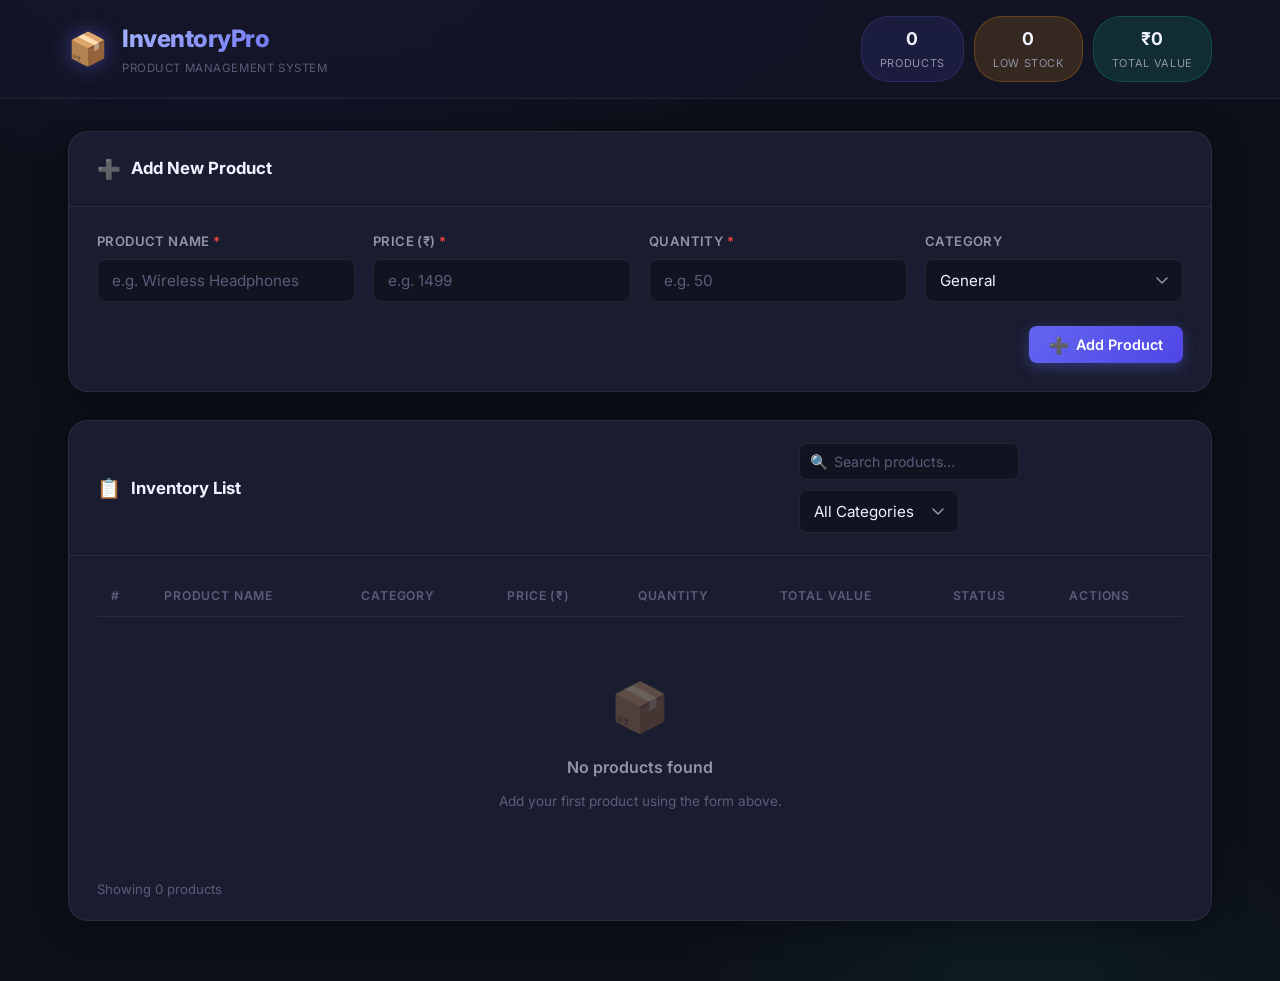
==== frontend/index.html @ 254b1692 "Add product form UI and CSS styling" ====
<!DOCTYPE html>
<html lang="en">
<head>
  <meta charset="UTF-8" />
  <meta name="viewport" content="width=device-width, initial-scale=1.0" />
  <meta name="description" content="A web-based application to manage product inventory including adding, updating, and deleting products." />
  <title>Product Inventory System</title>
  <link rel="preconnect" href="https://fonts.googleapis.com" />
  <link rel="preconnect" href="https://fonts.gstatic.com" crossorigin />
  <link href="https://fonts.googleapis.com/css2?family=Inter:wght@300;400;500;600;700;800&display=swap" rel="stylesheet" />
  <link rel="stylesheet" href="style.css" />
</head>
<body>

  <!-- ===== HEADER ===== -->
  <header class="header">
    <div class="header-inner">
      <div class="logo">
        <span class="logo-icon">📦</span>
        <div>
          <h1 class="logo-title">InventoryPro</h1>
          <p class="logo-sub">Product Management System</p>
        </div>
      </div>
      <div class="header-stats" id="header-stats">
        <div class="stat-pill" id="stat-total-products">
          <span class="stat-num">0</span>
          <span class="stat-label">Products</span>
        </div>
        <div class="stat-pill stat-pill--warn" id="stat-low-stock">
          <span class="stat-num">0</span>
          <span class="stat-label">Low Stock</span>
        </div>
        <div class="stat-pill stat-pill--green" id="stat-total-value">
          <span class="stat-num">₹0</span>
          <span class="stat-label">Total Value</span>
        </div>
      </div>
    </div>
  </header>

  <!-- ===== MAIN CONTENT ===== -->
  <main class="main">

    <!-- ===== ADD PRODUCT FORM ===== -->
    <section class="card form-card" aria-labelledby="form-heading">
      <div class="card-header">
        <h2 id="form-heading" class="card-title">
          <span class="card-icon">➕</span>
          <span id="form-title-text">Add New Product</span>
        </h2>
        <button class="btn btn--ghost btn--sm" id="cancel-edit-btn" style="display:none;" onclick="cancelEdit()">✕ Cancel</button>
      </div>

      <form id="product-form" class="product-form" novalidate>
        <input type="hidden" id="edit-id" value="" />

        <div class="form-grid">
          <div class="form-group">
            <label for="product-name" class="form-label">Product Name <span class="required">*</span></label>
            <input
              type="text"
              id="product-name"
              class="form-input"
              placeholder="e.g. Wireless Headphones"
              maxlength="80"
              autocomplete="off"
              required
            />
          </div>

          <div class="form-group">
            <label for="product-price" class="form-label">Price (₹) <span class="required">*</span></label>
            <input
              type="number"
              id="product-price"
              class="form-input"
              placeholder="e.g. 1499"
              min="0"
              step="0.01"
              required
            />
          </div>

          <div class="form-group">
            <label for="product-qty" class="form-label">Quantity <span class="required">*</span></label>
            <input
              type="number"
              id="product-qty"
              class="form-input"
              placeholder="e.g. 50"
              min="0"
              required
            />
          </div>

          <div class="form-group">
            <label for="product-category" class="form-label">Category</label>
            <select id="product-category" class="form-input form-select">
              <option value="General">General</option>
              <option value="Electronics">Electronics</option>
              <option value="Clothing">Clothing</option>
              <option value="Food">Food</option>
              <option value="Furniture">Furniture</option>
              <option value="Stationery">Stationery</option>
              <option value="Other">Other</option>
            </select>
          </div>
        </div>

        <div class="form-actions">
          <button type="submit" class="btn btn--primary" id="submit-btn">
            <span class="btn-icon">➕</span>
            <span id="submit-btn-text">Add Product</span>
          </button>
        </div>
      </form>
    </section>

    <!-- ===== INVENTORY TABLE SECTION ===== -->
    <section class="card table-card" aria-labelledby="table-heading">
      <div class="card-header">
        <h2 id="table-heading" class="card-title">
          <span class="card-icon">📋</span>
          Inventory List
        </h2>
        <div class="table-controls">
          <div class="search-wrapper">
            <span class="search-icon">🔍</span>
            <input
              type="text"
              id="search-input"
              class="search-input"
              placeholder="Search products…"
              aria-label="Search products"
            />
          </div>
          <select id="filter-category" class="form-input form-select filter-select" aria-label="Filter by category">
            <option value="All">All Categories</option>
            <option value="Electronics">Electronics</option>
            <option value="Clothing">Clothing</option>
            <option value="Food">Food</option>
            <option value="Furniture">Furniture</option>
            <option value="Stationery">Stationery</option>
            <option value="General">General</option>
            <option value="Other">Other</option>
          </select>
        </div>
      </div>

      <!-- Low stock banner -->
      <div class="low-stock-banner" id="low-stock-banner" style="display:none;">
        ⚠️ <strong>Low Stock Alert:</strong> <span id="low-stock-names"></span>
      </div>

      <div class="table-wrapper">
        <table class="inventory-table" id="inventory-table">
          <thead>
            <tr>
              <th>#</th>
              <th>Product Name</th>
              <th>Category</th>
              <th>Price (₹)</th>
              <th>Quantity</th>
              <th>Total Value</th>
              <th>Status</th>
              <th>Actions</th>
            </tr>
          </thead>
          <tbody id="inventory-body">
            <!-- Rows injected by JS -->
          </tbody>
        </table>

        <div class="empty-state" id="empty-state">
          <div class="empty-icon">📦</div>
          <p class="empty-title">No products found</p>
          <p class="empty-sub">Add your first product using the form above.</p>
        </div>
      </div>

      <div class="table-footer" id="table-footer">
        <span id="row-count">Showing 0 products</span>
        <button class="btn btn--danger btn--sm" id="clear-all-btn" onclick="clearAll()" style="display:none;">
          🗑️ Clear All
        </button>
      </div>
    </section>

  </main>

  <!-- ===== TOAST NOTIFICATION ===== -->
  <div class="toast" id="toast" role="alert" aria-live="polite"></div>

  <!-- ===== CONFIRM MODAL ===== -->
  <div class="modal-backdrop" id="modal-backdrop" style="display:none;">
    <div class="modal" role="dialog" aria-modal="true" aria-labelledby="modal-title">
      <div class="modal-icon">🗑️</div>
      <h3 class="modal-title" id="modal-title">Delete Product?</h3>
      <p class="modal-body" id="modal-body">This action cannot be undone.</p>
      <div class="modal-actions">
        <button class="btn btn--ghost" id="modal-cancel-btn" onclick="closeModal()">Cancel</button>
        <button class="btn btn--danger" id="modal-confirm-btn">Delete</button>
      </div>
    </div>
  </div>

  <script src="script.js"></script>
</body>
</html>
---- frontend/style.css ----
/* =============================================
   PRODUCT INVENTORY SYSTEM — style.css
   Author: Disha (UI Design)
   ============================================= */

/* ── CSS Custom Properties ─────────────────── */
:root {
  --bg-base:        #0d0f1a;
  --bg-surface:     #141627;
  --bg-card:        #1a1d30;
  --bg-card-hover:  #1f2238;
  --bg-input:       #111320;
  --border:         rgba(255,255,255,0.07);
  --border-focus:   rgba(99,102,241,0.6);

  --accent:         #6366f1;
  --accent-light:   #818cf8;
  --accent-glow:    rgba(99,102,241,0.25);

  --green:          #10b981;
  --green-bg:       rgba(16,185,129,0.15);
  --warn:           #f59e0b;
  --warn-bg:        rgba(245,158,11,0.15);
  --danger:         #ef4444;
  --danger-bg:      rgba(239,68,68,0.15);

  --text-primary:   #f0f2ff;
  --text-secondary: #9294a8;
  --text-muted:     #5a5d7a;

  --radius-sm:  8px;
  --radius-md:  14px;
  --radius-lg:  20px;
  --radius-xl:  28px;

  --shadow-card: 0 4px 32px rgba(0,0,0,0.4);
  --shadow-btn:  0 4px 14px rgba(99,102,241,0.35);

  --transition: 0.22s cubic-bezier(0.4, 0, 0.2, 1);
}

/* ── Reset & Base ───────────────────────────── */
*, *::before, *::after { box-sizing: border-box; margin: 0; padding: 0; }

html { scroll-behavior: smooth; }

body {
  font-family: 'Inter', system-ui, sans-serif;
  font-size: 15px;
  background-color: var(--bg-base);
  color: var(--text-primary);
  min-height: 100vh;
  line-height: 1.6;
  /* Subtle animated mesh background */
  background-image:
    radial-gradient(ellipse 80% 40% at 20% -5%, rgba(99,102,241,0.15) 0%, transparent 60%),
    radial-gradient(ellipse 60% 40% at 80% 100%, rgba(16,185,129,0.08) 0%, transparent 50%);
}

/* ── Scrollbar ──────────────────────────────── */
::-webkit-scrollbar { width: 6px; height: 6px; }
::-webkit-scrollbar-track { background: var(--bg-surface); }
::-webkit-scrollbar-thumb { background: rgba(99,102,241,0.4); border-radius: 99px; }
::-webkit-scrollbar-thumb:hover { background: var(--accent); }

/* ── Header ─────────────────────────────────── */
.header {
  position: sticky;
  top: 0;
  z-index: 100;
  background: rgba(20, 22, 39, 0.85);
  backdrop-filter: blur(18px);
  -webkit-backdrop-filter: blur(18px);
  border-bottom: 1px solid var(--border);
}

.header-inner {
  max-width: 1200px;
  margin: 0 auto;
  padding: 16px 28px;
  display: flex;
  align-items: center;
  justify-content: space-between;
  gap: 20px;
  flex-wrap: wrap;
}

.logo {
  display: flex;
  align-items: center;
  gap: 14px;
}

.logo-icon {
  font-size: 2rem;
  filter: drop-shadow(0 0 10px rgba(99,102,241,0.5));
  animation: float 3s ease-in-out infinite;
}

@keyframes float {
  0%, 100% { transform: translateY(0); }
  50%       { transform: translateY(-4px); }
}

.logo-title {
  font-size: 1.5rem;
  font-weight: 800;
  letter-spacing: -0.5px;
  background: linear-gradient(135deg, #a5b4fc, #6366f1);
  -webkit-background-clip: text;
  -webkit-text-fill-color: transparent;
  background-clip: text;
}

.logo-sub {
  font-size: 0.72rem;
  color: var(--text-muted);
  letter-spacing: 0.05em;
  text-transform: uppercase;
  margin-top: 1px;
}

/* Header stat pills */
.header-stats {
  display: flex;
  gap: 10px;
  flex-wrap: wrap;
}

.stat-pill {
  display: flex;
  flex-direction: column;
  align-items: center;
  gap: 2px;
  padding: 8px 18px;
  background: rgba(99,102,241,0.12);
  border: 1px solid rgba(99,102,241,0.2);
  border-radius: var(--radius-xl);
  min-width: 80px;
  transition: transform var(--transition);
}

.stat-pill:hover { transform: translateY(-2px); }

.stat-pill--warn {
  background: var(--warn-bg);
  border-color: rgba(245,158,11,0.25);
}

.stat-pill--green {
  background: var(--green-bg);
  border-color: rgba(16,185,129,0.25);
}

.stat-num {
  font-size: 1.1rem;
  font-weight: 700;
  color: var(--text-primary);
}

.stat-label {
  font-size: 0.68rem;
  color: var(--text-secondary);
  text-transform: uppercase;
  letter-spacing: 0.06em;
}

/* ── Main Layout ────────────────────────────── */
.main {
  max-width: 1200px;
  margin: 0 auto;
  padding: 32px 28px 60px;
  display: flex;
  flex-direction: column;
  gap: 28px;
}

/* ── Cards ──────────────────────────────────── */
.card {
  background: var(--bg-card);
  border: 1px solid var(--border);
  border-radius: var(--radius-lg);
  box-shadow: var(--shadow-card);
  overflow: hidden;
  transition: box-shadow var(--transition);
}

.card:hover {
  box-shadow: 0 8px 48px rgba(0,0,0,0.5);
}

.card-header {
  display: flex;
  align-items: center;
  justify-content: space-between;
  padding: 22px 28px;
  border-bottom: 1px solid var(--border);
  gap: 12px;
  flex-wrap: wrap;
}

.card-title {
  font-size: 1.05rem;
  font-weight: 700;
  display: flex;
  align-items: center;
  gap: 10px;
  color: var(--text-primary);
}

.card-icon {
  font-size: 1.2rem;
}

/* ── Form ───────────────────────────────────── */
.form-card .product-form {
  padding: 24px 28px 28px;
}

.form-grid {
  display: grid;
  grid-template-columns: repeat(auto-fit, minmax(200px, 1fr));
  gap: 18px;
  margin-bottom: 24px;
}

.form-group {
  display: flex;
  flex-direction: column;
  gap: 7px;
}

.form-label {
  font-size: 0.82rem;
  font-weight: 600;
  color: var(--text-secondary);
  letter-spacing: 0.03em;
  text-transform: uppercase;
}

.required { color: var(--danger); }

.form-input {
  width: 100%;
  padding: 11px 14px;
  background: var(--bg-input);
  border: 1px solid var(--border);
  border-radius: var(--radius-sm);
  color: var(--text-primary);
  font-family: inherit;
  font-size: 0.95rem;
  outline: none;
  transition: border-color var(--transition), box-shadow var(--transition), background var(--transition);
  appearance: none;
  -webkit-appearance: none;
}

.form-input::placeholder { color: var(--text-muted); }

.form-input:focus {
  border-color: var(--border-focus);
  box-shadow: 0 0 0 3px var(--accent-glow);
  background: rgba(17,19,32,0.9);
}

.form-input:invalid:not(:placeholder-shown) {
  border-color: var(--danger);
}

.form-select {
  background-image: url("data:image/svg+xml,%3Csvg xmlns='http://www.w3.org/2000/svg' width='12' height='8' fill='none'%3E%3Cpath d='M1 1l5 5 5-5' stroke='%239294a8' stroke-width='1.5' stroke-linecap='round' stroke-linejoin='round'/%3E%3C/svg%3E");
  background-repeat: no-repeat;
  background-position: right 14px center;
  padding-right: 38px;
  cursor: pointer;
}

.form-actions {
  display: flex;
  justify-content: flex-end;
}

/* ── Buttons ────────────────────────────────── */
.btn {
  display: inline-flex;
  align-items: center;
  gap: 7px;
  padding: 10px 20px;
  border: none;
  border-radius: var(--radius-sm);
  font-family: inherit;
  font-size: 0.9rem;
  font-weight: 600;
  cursor: pointer;
  transition: all var(--transition);
  white-space: nowrap;
  position: relative;
  overflow: hidden;
}

.btn::after {
  content: '';
  position: absolute;
  inset: 0;
  background: rgba(255,255,255,0);
  transition: background var(--transition);
}

.btn:hover::after { background: rgba(255,255,255,0.06); }
.btn:active { transform: scale(0.97); }

.btn--primary {
  background: linear-gradient(135deg, #6366f1, #4f46e5);
  color: #fff;
  box-shadow: var(--shadow-btn);
}
.btn--primary:hover { box-shadow: 0 6px 22px rgba(99,102,241,0.5); transform: translateY(-1px); }

.btn--ghost {
  background: transparent;
  border: 1px solid var(--border);
  color: var(--text-secondary);
}
.btn--ghost:hover { border-color: rgba(255,255,255,0.15); color: var(--text-primary); }

.btn--danger {
  background: var(--danger-bg);
  color: var(--danger);
  border: 1px solid rgba(239,68,68,0.25);
}
.btn--danger:hover { background: rgba(239,68,68,0.25); }

.btn--edit {
  background: rgba(99,102,241,0.12);
  color: var(--accent-light);
  border: 1px solid rgba(99,102,241,0.2);
}
.btn--edit:hover { background: rgba(99,102,241,0.22); }

.btn--sm { padding: 7px 13px; font-size: 0.8rem; }

.btn-icon { font-size: 1rem; line-height: 1; }

/* ── Table Controls ─────────────────────────── */
.table-controls {
  display: flex;
  align-items: center;
  gap: 10px;
  flex-wrap: wrap;
}

.search-wrapper {
  position: relative;
  display: flex;
  align-items: center;
}

.search-icon {
  position: absolute;
  left: 11px;
  font-size: 0.9rem;
  pointer-events: none;
}

.search-input {
  width: 220px;
  padding: 9px 14px 9px 34px;
  background: var(--bg-input);
  border: 1px solid var(--border);
  border-radius: var(--radius-sm);
  color: var(--text-primary);
  font-family: inherit;
  font-size: 0.88rem;
  outline: none;
  transition: border-color var(--transition), box-shadow var(--transition);
}

.search-input::placeholder { color: var(--text-muted); }
.search-input:focus {
  border-color: var(--border-focus);
  box-shadow: 0 0 0 3px var(--accent-glow);
}

.filter-select { max-width: 160px; }

/* ── Low Stock Banner ───────────────────────── */
.low-stock-banner {
  margin: 0 28px;
  padding: 12px 16px;
  background: var(--warn-bg);
  border: 1px solid rgba(245,158,11,0.3);
  border-radius: var(--radius-sm);
  color: var(--warn);
  font-size: 0.88rem;
  animation: slideDown 0.3s ease;
  margin-top: 16px;
}

@keyframes slideDown {
  from { opacity: 0; transform: translateY(-6px); }
  to   { opacity: 1; transform: translateY(0); }
}

/* ── Inventory Table ────────────────────────── */
.table-wrapper {
  overflow-x: auto;
  padding: 20px 28px 0;
}

.inventory-table {
  width: 100%;
  border-collapse: collapse;
  font-size: 0.9rem;
}

.inventory-table thead tr {
  border-bottom: 1px solid var(--border);
}

.inventory-table th {
  text-align: left;
  padding: 10px 14px;
  color: var(--text-muted);
  font-size: 0.76rem;
  font-weight: 600;
  letter-spacing: 0.07em;
  text-transform: uppercase;
  white-space: nowrap;
}

.inventory-table td {
  padding: 14px 14px;
  border-bottom: 1px solid var(--border);
  color: var(--text-primary);
  vertical-align: middle;
  transition: background var(--transition);
}

.inventory-table tbody tr {
  animation: fadeInRow 0.3s ease both;
  transition: background var(--transition);
}

.inventory-table tbody tr:hover td {
  background: var(--bg-card-hover);
}

@keyframes fadeInRow {
  from { opacity: 0; transform: translateX(-8px); }
  to   { opacity: 1; transform: translateX(0); }
}

.inventory-table tbody tr:last-child td { border-bottom: none; }

/* Product name cell */
.product-name-cell {
  font-weight: 600;
  color: var(--text-primary);
}

/* Price / value cells */
.price-cell, .value-cell { font-variant-numeric: tabular-nums; }
.value-cell { font-weight: 600; color: var(--green); }

/* Row index */
.row-index { color: var(--text-muted); font-size: 0.82rem; }

/* Status badges */
.badge {
  display: inline-flex;
  align-items: center;
  gap: 5px;
  padding: 4px 10px;
  border-radius: 99px;
  font-size: 0.75rem;
  font-weight: 600;
  white-space: nowrap;
}

.badge--ok   { background: var(--green-bg); color: var(--green); border: 1px solid rgba(16,185,129,0.2); }
.badge--low  { background: var(--warn-bg);  color: var(--warn);  border: 1px solid rgba(245,158,11,0.25); }
.badge--out  { background: var(--danger-bg);color: var(--danger);border: 1px solid rgba(239,68,68,0.2); }

/* Category badge */
.cat-badge {
  display: inline-block;
  padding: 3px 9px;
  border-radius: 99px;
  font-size: 0.73rem;
  font-weight: 500;
  background: rgba(99,102,241,0.12);
  color: var(--accent-light);
  border: 1px solid rgba(99,102,241,0.18);
}

/* Action buttons cell */
.actions-cell {
  display: flex;
  gap: 7px;
  align-items: center;
}

/* ── Empty State ────────────────────────────── */
.empty-state {
  display: flex;
  flex-direction: column;
  align-items: center;
  padding: 52px 20px;
  gap: 10px;
}

.empty-icon { font-size: 3rem; opacity: 0.35; }
.empty-title { font-size: 1rem; font-weight: 600; color: var(--text-secondary); }
.empty-sub { font-size: 0.85rem; color: var(--text-muted); }

/* ── Table Footer ───────────────────────────── */
.table-footer {
  display: flex;
  align-items: center;
  justify-content: space-between;
  padding: 14px 28px 20px;
  color: var(--text-muted);
  font-size: 0.82rem;
  flex-wrap: wrap;
  gap: 8px;
}

/* ── Toast Notification ─────────────────────── */
.toast {
  position: fixed;
  bottom: 32px;
  left: 50%;
  transform: translateX(-50%) translateY(20px);
  background: var(--bg-card);
  border: 1px solid var(--border);
  color: var(--text-primary);
  padding: 13px 22px;
  border-radius: var(--radius-md);
  font-size: 0.9rem;
  font-weight: 500;
  box-shadow: 0 8px 32px rgba(0,0,0,0.5);
  opacity: 0;
  pointer-events: none;
  transition: all 0.3s cubic-bezier(0.34,1.56,0.64,1);
  z-index: 9999;
  white-space: nowrap;
}

.toast.show {
  opacity: 1;
  transform: translateX(-50%) translateY(0);
}

.toast.toast--success { border-color: rgba(16,185,129,0.4); color: var(--green); }
.toast.toast--error   { border-color: rgba(239,68,68,0.4);  color: var(--danger); }
.toast.toast--info    { border-color: rgba(99,102,241,0.4); color: var(--accent-light); }

/* ── Modal ──────────────────────────────────── */
.modal-backdrop {
  position: fixed;
  inset: 0;
  background: rgba(8,9,18,0.75);
  backdrop-filter: blur(6px);
  display: flex;
  align-items: center;
  justify-content: center;
  z-index: 1000;
  animation: fadeBackdrop 0.2s ease;
}

@keyframes fadeBackdrop {
  from { opacity: 0; }
  to   { opacity: 1; }
}

.modal {
  background: var(--bg-card);
  border: 1px solid var(--border);
  border-radius: var(--radius-lg);
  padding: 36px 32px;
  text-align: center;
  max-width: 380px;
  width: 90%;
  box-shadow: 0 20px 60px rgba(0,0,0,0.6);
  animation: popIn 0.25s cubic-bezier(0.34,1.56,0.64,1);
}

@keyframes popIn {
  from { opacity: 0; transform: scale(0.85); }
  to   { opacity: 1; transform: scale(1); }
}

.modal-icon { font-size: 2.5rem; margin-bottom: 14px; }
.modal-title { font-size: 1.15rem; font-weight: 700; margin-bottom: 8px; }
.modal-body  { color: var(--text-secondary); font-size: 0.9rem; margin-bottom: 24px; }

.modal-actions {
  display: flex;
  gap: 10px;
  justify-content: center;
}

/* ── Responsive ─────────────────────────────── */
@media (max-width: 768px) {
  .header-inner { padding: 14px 18px; }
  .main { padding: 20px 14px 50px; }
  .card-header { padding: 18px 18px; }
  .form-card .product-form { padding: 18px 18px 22px; }
  .table-wrapper { padding: 14px 14px 0; }
  .table-footer  { padding: 12px 18px 16px; }
  .low-stock-banner { margin: 12px 18px 0; }

  .search-input { width: 160px; }
  .header-stats { gap: 7px; }
  .stat-pill { padding: 6px 12px; min-width: 64px; }
  .stat-num { font-size: 0.95rem; }

  /* Hide some columns on small screens */
  .inventory-table th:nth-child(3),
  .inventory-table td:nth-child(3),
  .inventory-table th:nth-child(6),
  .inventory-table td:nth-child(6) {
    display: none;
  }
}

@media (max-width: 480px) {
  .logo-title { font-size: 1.2rem; }
  .form-grid { grid-template-columns: 1fr; }
  .table-controls { flex-direction: column; align-items: flex-start; }
}
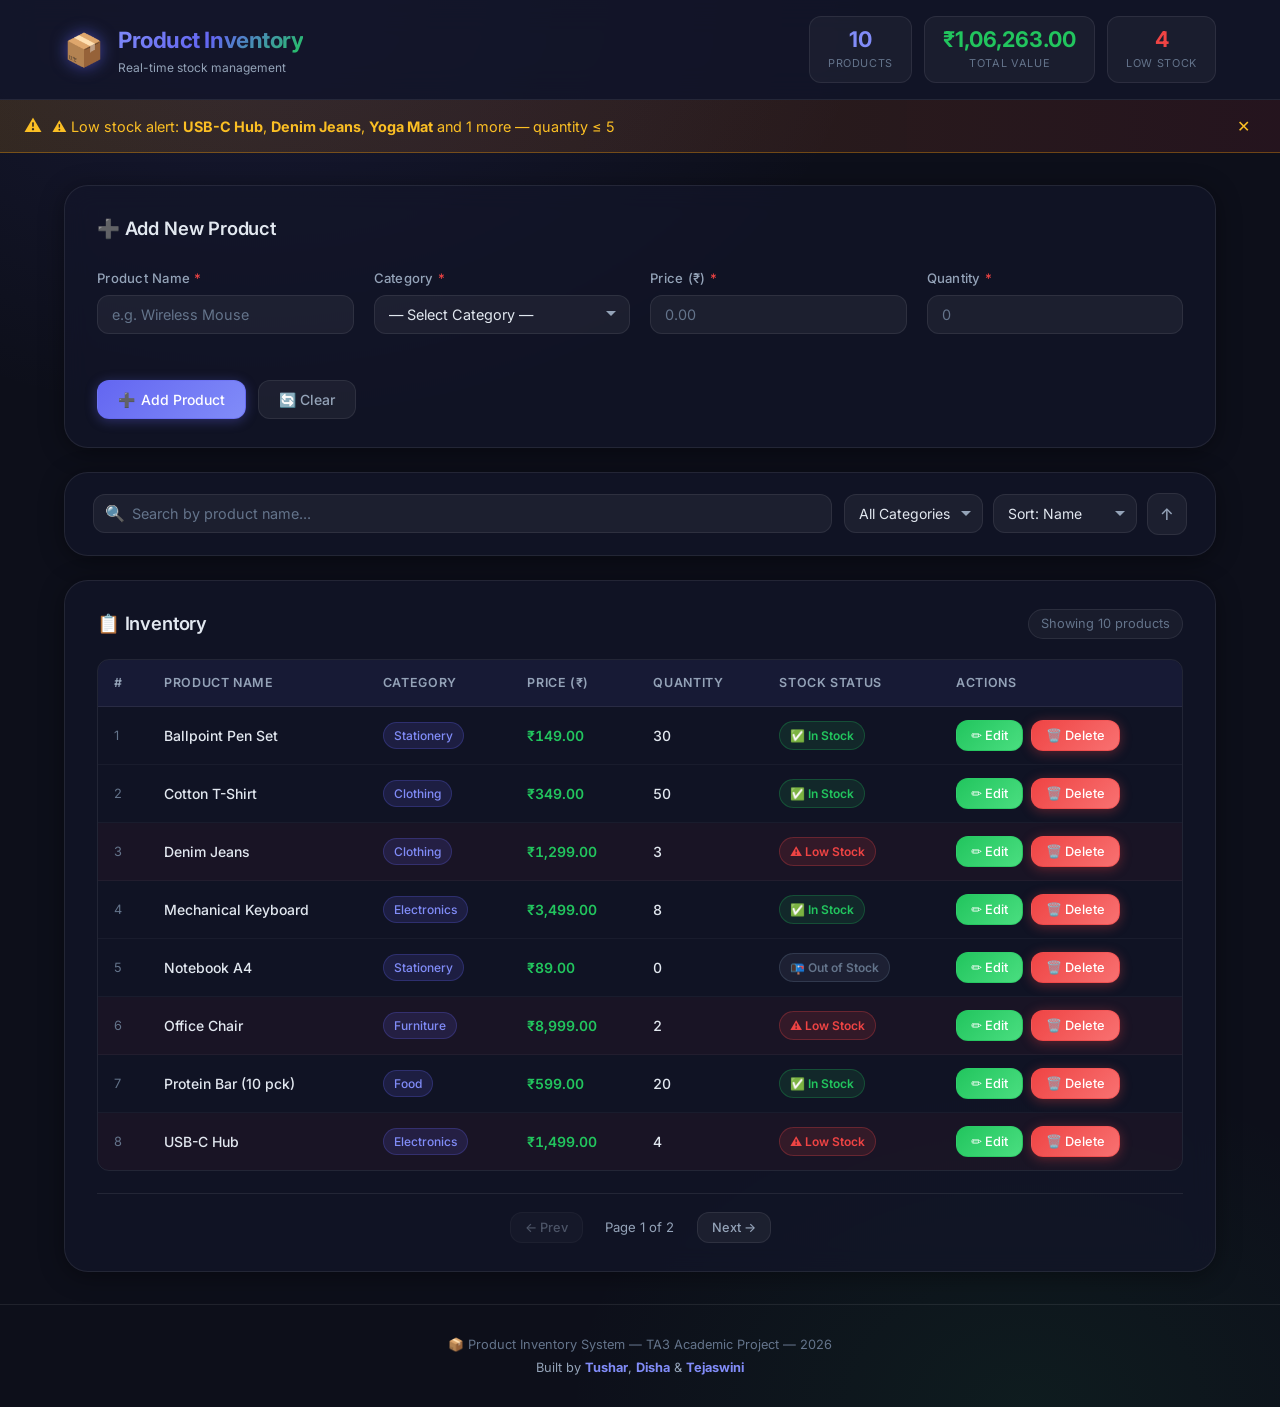
==== commit 5ecfc6ee: "Update README, CI workflow, and add all frontend files (tushar-docs)" ====
--- a/frontend/index.html
+++ b/frontend/index.html
@@ -3,11 +3,8 @@
 <head>
   <meta charset="UTF-8" />
   <meta name="viewport" content="width=device-width, initial-scale=1.0" />
-  <meta name="description" content="A web-based application to manage product inventory including adding, updating, and deleting products." />
-  <title>Product Inventory System</title>
-  <link rel="preconnect" href="https://fonts.googleapis.com" />
-  <link rel="preconnect" href="https://fonts.gstatic.com" crossorigin />
-  <link href="https://fonts.googleapis.com/css2?family=Inter:wght@300;400;500;600;700;800&display=swap" rel="stylesheet" />
+  <meta name="description" content="Product Inventory System — manage your products with add, update, delete and search features." />
+  <title>📦 Product Inventory System</title>
   <link rel="stylesheet" href="style.css" />
 </head>
 <body>
@@ -15,146 +12,168 @@
   <!-- ===== HEADER ===== -->
   <header class="header">
     <div class="header-inner">
-      <div class="logo">
-        <span class="logo-icon">📦</span>
+      <div class="brand">
+        <span class="brand-icon">📦</span>
         <div>
-          <h1 class="logo-title">InventoryPro</h1>
-          <p class="logo-sub">Product Management System</p>
-        </div>
-      </div>
-      <div class="header-stats" id="header-stats">
-        <div class="stat-pill" id="stat-total-products">
-          <span class="stat-num">0</span>
+          <h1 class="brand-title">Product Inventory</h1>
+          <p class="brand-sub">Real-time stock management</p>
+        </div>
+      </div>
+      <div class="header-stats">
+        <div class="stat-card" id="stat-total-products">
+          <span class="stat-value" id="totalProductCount">0</span>
           <span class="stat-label">Products</span>
         </div>
-        <div class="stat-pill stat-pill--warn" id="stat-low-stock">
-          <span class="stat-num">0</span>
+        <div class="stat-card highlight" id="stat-total-value">
+          <span class="stat-value" id="totalInventoryValue">₹0</span>
+          <span class="stat-label">Total Value</span>
+        </div>
+        <div class="stat-card danger" id="stat-low-stock">
+          <span class="stat-value" id="lowStockCount">0</span>
           <span class="stat-label">Low Stock</span>
-        </div>
-        <div class="stat-pill stat-pill--green" id="stat-total-value">
-          <span class="stat-num">₹0</span>
-          <span class="stat-label">Total Value</span>
         </div>
       </div>
     </div>
   </header>
 
+  <!-- ===== LOW STOCK ALERT BANNER ===== -->
+  <div class="alert-banner" id="lowStockBanner" style="display:none;">
+    <span class="alert-icon">⚠️</span>
+    <span id="lowStockMessage">Some products are running low on stock!</span>
+    <button class="alert-close" id="closeBannerBtn" onclick="closeBanner()">✕</button>
+  </div>
+
   <!-- ===== MAIN CONTENT ===== -->
-  <main class="main">
-
-    <!-- ===== ADD PRODUCT FORM ===== -->
-    <section class="card form-card" aria-labelledby="form-heading">
-      <div class="card-header">
-        <h2 id="form-heading" class="card-title">
-          <span class="card-icon">➕</span>
-          <span id="form-title-text">Add New Product</span>
-        </h2>
-        <button class="btn btn--ghost btn--sm" id="cancel-edit-btn" style="display:none;" onclick="cancelEdit()">✕ Cancel</button>
-      </div>
-
-      <form id="product-form" class="product-form" novalidate>
-        <input type="hidden" id="edit-id" value="" />
-
+  <main class="main-container">
+
+    <!-- ===== ADD / EDIT FORM ===== -->
+    <section class="form-section card" aria-label="Add or Edit Product">
+      <div class="section-header">
+        <h2 class="section-title" id="formTitle">➕ Add New Product</h2>
+      </div>
+
+      <form id="productForm" novalidate>
         <div class="form-grid">
           <div class="form-group">
-            <label for="product-name" class="form-label">Product Name <span class="required">*</span></label>
+            <label for="productName">Product Name <span class="required">*</span></label>
             <input
               type="text"
-              id="product-name"
-              class="form-input"
-              placeholder="e.g. Wireless Headphones"
+              id="productName"
+              name="productName"
+              placeholder="e.g. Wireless Mouse"
               maxlength="80"
               autocomplete="off"
               required
             />
-          </div>
-
-          <div class="form-group">
-            <label for="product-price" class="form-label">Price (₹) <span class="required">*</span></label>
+            <span class="error-msg" id="nameError"></span>
+          </div>
+
+          <div class="form-group">
+            <label for="productCategory">Category <span class="required">*</span></label>
+            <select id="productCategory" name="productCategory" required>
+              <option value="">— Select Category —</option>
+              <option value="Electronics">Electronics</option>
+              <option value="Clothing">Clothing</option>
+              <option value="Food">Food</option>
+              <option value="Stationery">Stationery</option>
+              <option value="Furniture">Furniture</option>
+              <option value="Sports">Sports</option>
+              <option value="Other">Other</option>
+            </select>
+            <span class="error-msg" id="categoryError"></span>
+          </div>
+
+          <div class="form-group">
+            <label for="productPrice">Price (₹) <span class="required">*</span></label>
             <input
               type="number"
-              id="product-price"
-              class="form-input"
-              placeholder="e.g. 1499"
+              id="productPrice"
+              name="productPrice"
+              placeholder="0.00"
               min="0"
               step="0.01"
               required
             />
-          </div>
-
-          <div class="form-group">
-            <label for="product-qty" class="form-label">Quantity <span class="required">*</span></label>
+            <span class="error-msg" id="priceError"></span>
+          </div>
+
+          <div class="form-group">
+            <label for="productQuantity">Quantity <span class="required">*</span></label>
             <input
               type="number"
-              id="product-qty"
-              class="form-input"
-              placeholder="e.g. 50"
+              id="productQuantity"
+              name="productQuantity"
+              placeholder="0"
               min="0"
+              step="1"
               required
             />
-          </div>
-
-          <div class="form-group">
-            <label for="product-category" class="form-label">Category</label>
-            <select id="product-category" class="form-input form-select">
-              <option value="General">General</option>
-              <option value="Electronics">Electronics</option>
-              <option value="Clothing">Clothing</option>
-              <option value="Food">Food</option>
-              <option value="Furniture">Furniture</option>
-              <option value="Stationery">Stationery</option>
-              <option value="Other">Other</option>
-            </select>
+            <span class="error-msg" id="quantityError"></span>
           </div>
         </div>
 
         <div class="form-actions">
-          <button type="submit" class="btn btn--primary" id="submit-btn">
-            <span class="btn-icon">➕</span>
-            <span id="submit-btn-text">Add Product</span>
+          <button type="submit" class="btn btn-primary" id="submitBtn">
+            <span class="btn-icon">➕</span> Add Product
+          </button>
+          <button type="button" class="btn btn-secondary" id="cancelEditBtn" onclick="cancelEdit()" style="display:none;">
+            ✕ Cancel Edit
+          </button>
+          <button type="reset" class="btn btn-ghost" id="clearFormBtn" onclick="clearForm()">
+            🔄 Clear
           </button>
         </div>
       </form>
     </section>
 
-    <!-- ===== INVENTORY TABLE SECTION ===== -->
-    <section class="card table-card" aria-labelledby="table-heading">
-      <div class="card-header">
-        <h2 id="table-heading" class="card-title">
-          <span class="card-icon">📋</span>
-          Inventory List
-        </h2>
-        <div class="table-controls">
-          <div class="search-wrapper">
-            <span class="search-icon">🔍</span>
-            <input
-              type="text"
-              id="search-input"
-              class="search-input"
-              placeholder="Search products…"
-              aria-label="Search products"
-            />
-          </div>
-          <select id="filter-category" class="form-input form-select filter-select" aria-label="Filter by category">
-            <option value="All">All Categories</option>
+    <!-- ===== SEARCH & FILTER BAR ===== -->
+    <section class="filter-section card" aria-label="Search and Filter">
+      <div class="filter-row">
+        <div class="search-wrapper">
+          <span class="search-icon">🔍</span>
+          <input
+            type="search"
+            id="searchInput"
+            placeholder="Search by product name..."
+            autocomplete="off"
+          />
+        </div>
+
+        <div class="filter-controls">
+          <select id="filterCategory">
+            <option value="">All Categories</option>
             <option value="Electronics">Electronics</option>
             <option value="Clothing">Clothing</option>
             <option value="Food">Food</option>
+            <option value="Stationery">Stationery</option>
             <option value="Furniture">Furniture</option>
-            <option value="Stationery">Stationery</option>
-            <option value="General">General</option>
+            <option value="Sports">Sports</option>
             <option value="Other">Other</option>
           </select>
-        </div>
-      </div>
-
-      <!-- Low stock banner -->
-      <div class="low-stock-banner" id="low-stock-banner" style="display:none;">
-        ⚠️ <strong>Low Stock Alert:</strong> <span id="low-stock-names"></span>
+
+          <select id="sortField">
+            <option value="name">Sort: Name</option>
+            <option value="price">Sort: Price</option>
+            <option value="quantity">Sort: Quantity</option>
+            <option value="category">Sort: Category</option>
+          </select>
+
+          <button class="btn btn-icon-only" id="sortOrderBtn" title="Toggle Sort Order" onclick="toggleSortOrder()">
+            <span id="sortOrderIcon">↑↓</span>
+          </button>
+        </div>
+      </div>
+    </section>
+
+    <!-- ===== PRODUCT TABLE ===== -->
+    <section class="table-section card" aria-label="Product Inventory Table">
+      <div class="table-header-row">
+        <h2 class="section-title">📋 Inventory</h2>
+        <span class="results-count" id="resultsCount">Showing 0 products</span>
       </div>
 
       <div class="table-wrapper">
-        <table class="inventory-table" id="inventory-table">
+        <table id="inventoryTable">
           <thead>
             <tr>
               <th>#</th>
@@ -162,48 +181,54 @@
               <th>Category</th>
               <th>Price (₹)</th>
               <th>Quantity</th>
-              <th>Total Value</th>
-              <th>Status</th>
+              <th>Stock Status</th>
               <th>Actions</th>
             </tr>
           </thead>
-          <tbody id="inventory-body">
-            <!-- Rows injected by JS -->
+          <tbody id="productTableBody">
+            <!-- Rows injected by script.js -->
           </tbody>
         </table>
-
-        <div class="empty-state" id="empty-state">
-          <div class="empty-icon">📦</div>
-          <p class="empty-title">No products found</p>
-          <p class="empty-sub">Add your first product using the form above.</p>
-        </div>
-      </div>
-
-      <div class="table-footer" id="table-footer">
-        <span id="row-count">Showing 0 products</span>
-        <button class="btn btn--danger btn--sm" id="clear-all-btn" onclick="clearAll()" style="display:none;">
-          🗑️ Clear All
-        </button>
+      </div>
+
+      <!-- Empty state -->
+      <div class="empty-state" id="emptyState" style="display:none;">
+        <div class="empty-icon">📭</div>
+        <p class="empty-title">No products found</p>
+        <p class="empty-sub">Add your first product using the form above.</p>
+      </div>
+
+      <!-- Pagination -->
+      <div class="pagination" id="paginationContainer">
+        <button class="btn btn-ghost btn-sm" id="prevPageBtn" onclick="changePage(-1)">← Prev</button>
+        <span class="page-info" id="pageInfo">Page 1 of 1</span>
+        <button class="btn btn-ghost btn-sm" id="nextPageBtn" onclick="changePage(1)">Next →</button>
       </div>
     </section>
 
   </main>
 
-  <!-- ===== TOAST NOTIFICATION ===== -->
-  <div class="toast" id="toast" role="alert" aria-live="polite"></div>
-
-  <!-- ===== CONFIRM MODAL ===== -->
-  <div class="modal-backdrop" id="modal-backdrop" style="display:none;">
-    <div class="modal" role="dialog" aria-modal="true" aria-labelledby="modal-title">
+  <!-- ===== DELETE CONFIRMATION MODAL ===== -->
+  <div class="modal-overlay" id="deleteModal" role="dialog" aria-modal="true" aria-labelledby="deleteModalTitle" style="display:none;">
+    <div class="modal">
       <div class="modal-icon">🗑️</div>
-      <h3 class="modal-title" id="modal-title">Delete Product?</h3>
-      <p class="modal-body" id="modal-body">This action cannot be undone.</p>
+      <h3 class="modal-title" id="deleteModalTitle">Delete Product?</h3>
+      <p class="modal-message" id="deleteModalMessage">This action cannot be undone.</p>
       <div class="modal-actions">
-        <button class="btn btn--ghost" id="modal-cancel-btn" onclick="closeModal()">Cancel</button>
-        <button class="btn btn--danger" id="modal-confirm-btn">Delete</button>
+        <button class="btn btn-danger" id="confirmDeleteBtn">Yes, Delete</button>
+        <button class="btn btn-ghost" id="cancelDeleteBtn" onclick="closeDeleteModal()">Cancel</button>
       </div>
     </div>
   </div>
+
+  <!-- ===== TOAST NOTIFICATIONS ===== -->
+  <div class="toast-container" id="toastContainer" aria-live="polite"></div>
+
+  <!-- ===== FOOTER ===== -->
+  <footer class="footer">
+    <p>📦 Product Inventory System &mdash; TA3 Academic Project &mdash; 2026</p>
+    <p class="footer-team">Built by <strong>Tushar</strong>, <strong>Disha</strong> &amp; <strong>Tejaswini</strong></p>
+  </footer>
 
   <script src="script.js"></script>
 </body>
--- a/frontend/style.css
+++ b/frontend/style.css
@@ -1,472 +1,597 @@
-/* =============================================
-   PRODUCT INVENTORY SYSTEM — style.css
-   Author: Disha (UI Design)
-   ============================================= */
-
-/* ── CSS Custom Properties ─────────────────── */
+/* ============================================================
+   style.css — Product Inventory System
+   Author: Disha (disha-ui branch)
+   ============================================================ */
+
+/* ---------- Google Fonts ---------- */
+@import url('https://fonts.googleapis.com/css2?family=Inter:wght@300;400;500;600;700&display=swap');
+
+/* ---------- CSS Custom Properties ---------- */
 :root {
-  --bg-base:        #0d0f1a;
-  --bg-surface:     #141627;
-  --bg-card:        #1a1d30;
-  --bg-card-hover:  #1f2238;
-  --bg-input:       #111320;
-  --border:         rgba(255,255,255,0.07);
-  --border-focus:   rgba(99,102,241,0.6);
-
-  --accent:         #6366f1;
-  --accent-light:   #818cf8;
-  --accent-glow:    rgba(99,102,241,0.25);
-
-  --green:          #10b981;
-  --green-bg:       rgba(16,185,129,0.15);
-  --warn:           #f59e0b;
-  --warn-bg:        rgba(245,158,11,0.15);
-  --danger:         #ef4444;
-  --danger-bg:      rgba(239,68,68,0.15);
-
-  --text-primary:   #f0f2ff;
-  --text-secondary: #9294a8;
-  --text-muted:     #5a5d7a;
-
-  --radius-sm:  8px;
-  --radius-md:  14px;
-  --radius-lg:  20px;
-  --radius-xl:  28px;
-
-  --shadow-card: 0 4px 32px rgba(0,0,0,0.4);
-  --shadow-btn:  0 4px 14px rgba(99,102,241,0.35);
-
-  --transition: 0.22s cubic-bezier(0.4, 0, 0.2, 1);
-}
-
-/* ── Reset & Base ───────────────────────────── */
-*, *::before, *::after { box-sizing: border-box; margin: 0; padding: 0; }
-
-html { scroll-behavior: smooth; }
+  --color-bg:          #0d0f1a;
+  --color-surface:     #13162a;
+  --color-surface-2:   #1a1f38;
+  --color-border:      rgba(255,255,255,0.08);
+  --color-border-focus:rgba(99,102,241,0.7);
+
+  --color-primary:     #6366f1;
+  --color-primary-h:   #818cf8;
+  --color-success:     #22c55e;
+  --color-warning:     #f59e0b;
+  --color-danger:      #ef4444;
+  --color-danger-h:    #f87171;
+
+  --color-text:        #e2e8f0;
+  --color-text-muted:  #94a3b8;
+  --color-text-dim:    #64748b;
+
+  --radius-sm:   6px;
+  --radius-md:   12px;
+  --radius-lg:   18px;
+  --radius-xl:   24px;
+
+  --shadow-card: 0 4px 24px rgba(0,0,0,0.4);
+  --shadow-glow: 0 0 0 3px rgba(99,102,241,0.3);
+
+  --transition:  0.22s ease;
+  --font:        'Inter', system-ui, sans-serif;
+}
+
+/* ---------- Reset & Base ---------- */
+*, *::before, *::after {
+  box-sizing: border-box;
+  margin: 0;
+  padding: 0;
+}
+
+html {
+  scroll-behavior: smooth;
+}
 
 body {
-  font-family: 'Inter', system-ui, sans-serif;
-  font-size: 15px;
-  background-color: var(--bg-base);
-  color: var(--text-primary);
+  font-family: var(--font);
+  background: var(--color-bg);
+  color: var(--color-text);
   min-height: 100vh;
   line-height: 1.6;
-  /* Subtle animated mesh background */
   background-image:
-    radial-gradient(ellipse 80% 40% at 20% -5%, rgba(99,102,241,0.15) 0%, transparent 60%),
-    radial-gradient(ellipse 60% 40% at 80% 100%, rgba(16,185,129,0.08) 0%, transparent 50%);
-}
-
-/* ── Scrollbar ──────────────────────────────── */
-::-webkit-scrollbar { width: 6px; height: 6px; }
-::-webkit-scrollbar-track { background: var(--bg-surface); }
-::-webkit-scrollbar-thumb { background: rgba(99,102,241,0.4); border-radius: 99px; }
-::-webkit-scrollbar-thumb:hover { background: var(--accent); }
-
-/* ── Header ─────────────────────────────────── */
+    radial-gradient(ellipse 80% 50% at 20% 0%, rgba(99,102,241,0.12) 0%, transparent 60%),
+    radial-gradient(ellipse 60% 40% at 80% 100%, rgba(34,197,94,0.07) 0%, transparent 60%);
+}
+
+/* ---------- Scrollbar ---------- */
+::-webkit-scrollbar            { width: 6px; }
+::-webkit-scrollbar-track      { background: var(--color-bg); }
+::-webkit-scrollbar-thumb      { background: var(--color-primary); border-radius: 3px; }
+::-webkit-scrollbar-thumb:hover{ background: var(--color-primary-h); }
+
+/* ============================================================
+   HEADER
+   ============================================================ */
 .header {
+  background: rgba(19,22,42,0.85);
+  backdrop-filter: blur(16px);
+  -webkit-backdrop-filter: blur(16px);
+  border-bottom: 1px solid var(--color-border);
   position: sticky;
   top: 0;
   z-index: 100;
-  background: rgba(20, 22, 39, 0.85);
-  backdrop-filter: blur(18px);
-  -webkit-backdrop-filter: blur(18px);
-  border-bottom: 1px solid var(--border);
+  padding: 16px 0;
 }
 
 .header-inner {
   max-width: 1200px;
   margin: 0 auto;
-  padding: 16px 28px;
+  padding: 0 24px;
   display: flex;
   align-items: center;
   justify-content: space-between;
-  gap: 20px;
+  gap: 24px;
   flex-wrap: wrap;
 }
 
-.logo {
+/* Brand */
+.brand {
   display: flex;
   align-items: center;
   gap: 14px;
 }
 
-.logo-icon {
+.brand-icon {
   font-size: 2rem;
-  filter: drop-shadow(0 0 10px rgba(99,102,241,0.5));
-  animation: float 3s ease-in-out infinite;
-}
-
-@keyframes float {
-  0%, 100% { transform: translateY(0); }
-  50%       { transform: translateY(-4px); }
-}
-
-.logo-title {
-  font-size: 1.5rem;
-  font-weight: 800;
-  letter-spacing: -0.5px;
-  background: linear-gradient(135deg, #a5b4fc, #6366f1);
+  filter: drop-shadow(0 0 8px rgba(99,102,241,0.6));
+}
+
+.brand-title {
+  font-size: 1.4rem;
+  font-weight: 700;
+  letter-spacing: -0.02em;
+  background: linear-gradient(135deg, #818cf8, #6366f1, #22c55e);
   -webkit-background-clip: text;
   -webkit-text-fill-color: transparent;
   background-clip: text;
 }
 
-.logo-sub {
-  font-size: 0.72rem;
-  color: var(--text-muted);
-  letter-spacing: 0.05em;
+.brand-sub {
+  font-size: 0.75rem;
+  color: var(--color-text-muted);
+  margin-top: 1px;
+}
+
+/* Stat Cards */
+.header-stats {
+  display: flex;
+  gap: 12px;
+  flex-wrap: wrap;
+}
+
+.stat-card {
+  background: rgba(255,255,255,0.04);
+  border: 1px solid var(--color-border);
+  border-radius: var(--radius-md);
+  padding: 10px 18px;
+  display: flex;
+  flex-direction: column;
+  align-items: center;
+  min-width: 90px;
+  transition: transform var(--transition), border-color var(--transition);
+}
+
+.stat-card:hover {
+  transform: translateY(-2px);
+  border-color: rgba(99,102,241,0.35);
+}
+
+.stat-card.highlight .stat-value { color: var(--color-success); }
+.stat-card.danger    .stat-value { color: var(--color-danger);  }
+
+.stat-value {
+  font-size: 1.35rem;
+  font-weight: 700;
+  color: var(--color-primary-h);
+  line-height: 1.2;
+}
+
+.stat-label {
+  font-size: 0.68rem;
+  color: var(--color-text-dim);
   text-transform: uppercase;
-  margin-top: 1px;
-}
-
-/* Header stat pills */
-.header-stats {
+  letter-spacing: 0.06em;
+  margin-top: 2px;
+}
+
+/* ============================================================
+   ALERT BANNER
+   ============================================================ */
+.alert-banner {
+  background: linear-gradient(90deg, rgba(245,158,11,0.15), rgba(239,68,68,0.1));
+  border-bottom: 1px solid rgba(245,158,11,0.35);
+  padding: 12px 24px;
+  display: flex;
+  align-items: center;
+  gap: 10px;
+  font-size: 0.9rem;
+  color: #fbbf24;
+  animation: slideDown 0.3s ease;
+}
+
+@keyframes slideDown {
+  from { transform: translateY(-100%); opacity: 0; }
+  to   { transform: translateY(0);     opacity: 1; }
+}
+
+.alert-icon { font-size: 1.1rem; }
+.alert-close {
+  margin-left: auto;
+  background: none;
+  border: none;
+  color: #fbbf24;
+  cursor: pointer;
+  font-size: 1rem;
+  padding: 2px 6px;
+  border-radius: var(--radius-sm);
+  transition: background var(--transition);
+}
+.alert-close:hover { background: rgba(245,158,11,0.2); }
+
+/* ============================================================
+   MAIN LAYOUT
+   ============================================================ */
+.main-container {
+  max-width: 1200px;
+  margin: 32px auto;
+  padding: 0 24px;
+  display: flex;
+  flex-direction: column;
+  gap: 24px;
+}
+
+/* ============================================================
+   CARD
+   ============================================================ */
+.card {
+  background: rgba(19,22,42,0.7);
+  backdrop-filter: blur(12px);
+  -webkit-backdrop-filter: blur(12px);
+  border: 1px solid var(--color-border);
+  border-radius: var(--radius-xl);
+  padding: 28px 32px;
+  box-shadow: var(--shadow-card);
+  transition: border-color var(--transition), box-shadow var(--transition);
+}
+
+.card:hover {
+  border-color: rgba(99,102,241,0.2);
+}
+
+.section-header {
+  margin-bottom: 24px;
+}
+
+.section-title {
+  font-size: 1.15rem;
+  font-weight: 600;
+  color: var(--color-text);
+  letter-spacing: -0.01em;
+}
+
+/* ============================================================
+   FORM
+   ============================================================ */
+.form-grid {
+  display: grid;
+  grid-template-columns: repeat(auto-fill, minmax(220px, 1fr));
+  gap: 20px;
+}
+
+.form-group {
+  display: flex;
+  flex-direction: column;
+  gap: 6px;
+}
+
+.form-group label {
+  font-size: 0.82rem;
+  font-weight: 500;
+  color: var(--color-text-muted);
+  letter-spacing: 0.02em;
+}
+
+.required { color: var(--color-danger); }
+
+.form-group input,
+.form-group select {
+  background: rgba(255,255,255,0.05);
+  border: 1px solid var(--color-border);
+  border-radius: var(--radius-md);
+  padding: 10px 14px;
+  color: var(--color-text);
+  font-family: var(--font);
+  font-size: 0.9rem;
+  outline: none;
+  transition: border-color var(--transition), box-shadow var(--transition), background var(--transition);
+  -webkit-appearance: none;
+  appearance: none;
+}
+
+.form-group select {
+  background-image: url("data:image/svg+xml,%3Csvg xmlns='http://www.w3.org/2000/svg' width='12' height='12' viewBox='0 0 12 12'%3E%3Cpath fill='%2394a3b8' d='M6 8L1 3h10z'/%3E%3C/svg%3E");
+  background-repeat: no-repeat;
+  background-position: right 12px center;
+  padding-right: 36px;
+  cursor: pointer;
+}
+
+.form-group input::placeholder { color: var(--color-text-dim); }
+
+.form-group input:focus,
+.form-group select:focus {
+  border-color: var(--color-primary);
+  box-shadow: var(--shadow-glow);
+  background: rgba(99,102,241,0.06);
+}
+
+.form-group input.input-error { border-color: var(--color-danger); }
+
+.error-msg {
+  font-size: 0.75rem;
+  color: var(--color-danger);
+  min-height: 16px;
+}
+
+/* Form Actions */
+.form-actions {
+  display: flex;
+  gap: 12px;
+  flex-wrap: wrap;
+  margin-top: 24px;
+}
+
+/* ============================================================
+   BUTTONS
+   ============================================================ */
+.btn {
+  display: inline-flex;
+  align-items: center;
+  justify-content: center;
+  gap: 6px;
+  font-family: var(--font);
+  font-size: 0.875rem;
+  font-weight: 500;
+  padding: 10px 20px;
+  border-radius: var(--radius-md);
+  border: 1px solid transparent;
+  cursor: pointer;
+  transition: all var(--transition);
+  text-decoration: none;
+  white-space: nowrap;
+  user-select: none;
+}
+
+.btn:disabled {
+  opacity: 0.45;
+  cursor: not-allowed;
+}
+
+.btn-primary {
+  background: linear-gradient(135deg, #6366f1, #818cf8);
+  color: #fff;
+  border-color: rgba(99,102,241,0.5);
+  box-shadow: 0 2px 12px rgba(99,102,241,0.35);
+}
+
+.btn-primary:hover:not(:disabled) {
+  background: linear-gradient(135deg, #818cf8, #6366f1);
+  box-shadow: 0 4px 20px rgba(99,102,241,0.55);
+  transform: translateY(-1px);
+}
+
+.btn-secondary {
+  background: rgba(99,102,241,0.12);
+  color: var(--color-primary-h);
+  border-color: rgba(99,102,241,0.3);
+}
+
+.btn-secondary:hover:not(:disabled) {
+  background: rgba(99,102,241,0.22);
+  border-color: var(--color-primary);
+}
+
+.btn-ghost {
+  background: rgba(255,255,255,0.05);
+  color: var(--color-text-muted);
+  border-color: var(--color-border);
+}
+
+.btn-ghost:hover:not(:disabled) {
+  background: rgba(255,255,255,0.1);
+  color: var(--color-text);
+  border-color: rgba(255,255,255,0.18);
+}
+
+.btn-danger {
+  background: linear-gradient(135deg, #ef4444, #f87171);
+  color: #fff;
+  border-color: rgba(239,68,68,0.5);
+  box-shadow: 0 2px 12px rgba(239,68,68,0.35);
+}
+
+.btn-danger:hover:not(:disabled) {
+  background: linear-gradient(135deg, #f87171, #ef4444);
+  box-shadow: 0 4px 20px rgba(239,68,68,0.5);
+  transform: translateY(-1px);
+}
+
+.btn-success {
+  background: linear-gradient(135deg, #22c55e, #4ade80);
+  color: #fff;
+  border-color: rgba(34,197,94,0.5);
+}
+
+.btn-success:hover:not(:disabled) {
+  box-shadow: 0 4px 18px rgba(34,197,94,0.4);
+  transform: translateY(-1px);
+}
+
+.btn-sm {
+  padding: 7px 14px;
+  font-size: 0.8rem;
+}
+
+.btn-icon-only {
+  padding: 10px 12px;
+  background: rgba(255,255,255,0.05);
+  border-color: var(--color-border);
+  color: var(--color-text-muted);
+  font-size: 1rem;
+}
+
+.btn-icon-only:hover {
+  background: rgba(255,255,255,0.1);
+  color: var(--color-text);
+}
+
+/* ============================================================
+   FILTER / SEARCH BAR
+   ============================================================ */
+.filter-section { padding: 20px 28px; }
+
+.filter-row {
+  display: flex;
+  gap: 12px;
+  align-items: center;
+  flex-wrap: wrap;
+}
+
+.search-wrapper {
+  position: relative;
+  flex: 1;
+  min-width: 200px;
+}
+
+.search-icon {
+  position: absolute;
+  left: 12px;
+  top: 50%;
+  transform: translateY(-50%);
+  pointer-events: none;
+  font-size: 1rem;
+}
+
+.search-wrapper input {
+  width: 100%;
+  background: rgba(255,255,255,0.05);
+  border: 1px solid var(--color-border);
+  border-radius: var(--radius-md);
+  padding: 10px 14px 10px 38px;
+  color: var(--color-text);
+  font-family: var(--font);
+  font-size: 0.9rem;
+  outline: none;
+  transition: border-color var(--transition), box-shadow var(--transition);
+}
+
+.search-wrapper input:focus {
+  border-color: var(--color-primary);
+  box-shadow: var(--shadow-glow);
+}
+
+.search-wrapper input::placeholder { color: var(--color-text-dim); }
+
+.filter-controls {
   display: flex;
   gap: 10px;
   flex-wrap: wrap;
-}
-
-.stat-pill {
-  display: flex;
-  flex-direction: column;
-  align-items: center;
-  gap: 2px;
-  padding: 8px 18px;
-  background: rgba(99,102,241,0.12);
-  border: 1px solid rgba(99,102,241,0.2);
-  border-radius: var(--radius-xl);
-  min-width: 80px;
-  transition: transform var(--transition);
-}
-
-.stat-pill:hover { transform: translateY(-2px); }
-
-.stat-pill--warn {
-  background: var(--warn-bg);
-  border-color: rgba(245,158,11,0.25);
-}
-
-.stat-pill--green {
-  background: var(--green-bg);
-  border-color: rgba(16,185,129,0.25);
-}
-
-.stat-num {
-  font-size: 1.1rem;
-  font-weight: 700;
-  color: var(--text-primary);
-}
-
-.stat-label {
-  font-size: 0.68rem;
-  color: var(--text-secondary);
-  text-transform: uppercase;
-  letter-spacing: 0.06em;
-}
-
-/* ── Main Layout ────────────────────────────── */
-.main {
-  max-width: 1200px;
-  margin: 0 auto;
-  padding: 32px 28px 60px;
-  display: flex;
-  flex-direction: column;
-  gap: 28px;
-}
-
-/* ── Cards ──────────────────────────────────── */
-.card {
-  background: var(--bg-card);
-  border: 1px solid var(--border);
-  border-radius: var(--radius-lg);
-  box-shadow: var(--shadow-card);
-  overflow: hidden;
-  transition: box-shadow var(--transition);
-}
-
-.card:hover {
-  box-shadow: 0 8px 48px rgba(0,0,0,0.5);
-}
-
-.card-header {
+  align-items: center;
+}
+
+.filter-controls select {
+  background: rgba(255,255,255,0.05);
+  border: 1px solid var(--color-border);
+  border-radius: var(--radius-md);
+  padding: 10px 32px 10px 14px;
+  color: var(--color-text);
+  font-family: var(--font);
+  font-size: 0.875rem;
+  outline: none;
+  cursor: pointer;
+  -webkit-appearance: none;
+  appearance: none;
+  background-image: url("data:image/svg+xml,%3Csvg xmlns='http://www.w3.org/2000/svg' width='12' height='12' viewBox='0 0 12 12'%3E%3Cpath fill='%2394a3b8' d='M6 8L1 3h10z'/%3E%3C/svg%3E");
+  background-repeat: no-repeat;
+  background-position: right 10px center;
+  transition: border-color var(--transition);
+}
+
+.filter-controls select:focus { border-color: var(--color-primary); }
+
+/* ============================================================
+   TABLE
+   ============================================================ */
+.table-section { padding: 28px 32px; }
+
+.table-header-row {
   display: flex;
   align-items: center;
   justify-content: space-between;
-  padding: 22px 28px;
-  border-bottom: 1px solid var(--border);
-  gap: 12px;
+  margin-bottom: 20px;
   flex-wrap: wrap;
-}
-
-.card-title {
-  font-size: 1.05rem;
-  font-weight: 700;
-  display: flex;
-  align-items: center;
-  gap: 10px;
-  color: var(--text-primary);
-}
-
-.card-icon {
-  font-size: 1.2rem;
-}
-
-/* ── Form ───────────────────────────────────── */
-.form-card .product-form {
-  padding: 24px 28px 28px;
-}
-
-.form-grid {
-  display: grid;
-  grid-template-columns: repeat(auto-fit, minmax(200px, 1fr));
-  gap: 18px;
-  margin-bottom: 24px;
-}
-
-.form-group {
-  display: flex;
-  flex-direction: column;
-  gap: 7px;
-}
-
-.form-label {
-  font-size: 0.82rem;
-  font-weight: 600;
-  color: var(--text-secondary);
-  letter-spacing: 0.03em;
-  text-transform: uppercase;
-}
-
-.required { color: var(--danger); }
-
-.form-input {
-  width: 100%;
-  padding: 11px 14px;
-  background: var(--bg-input);
-  border: 1px solid var(--border);
-  border-radius: var(--radius-sm);
-  color: var(--text-primary);
-  font-family: inherit;
-  font-size: 0.95rem;
-  outline: none;
-  transition: border-color var(--transition), box-shadow var(--transition), background var(--transition);
-  appearance: none;
-  -webkit-appearance: none;
-}
-
-.form-input::placeholder { color: var(--text-muted); }
-
-.form-input:focus {
-  border-color: var(--border-focus);
-  box-shadow: 0 0 0 3px var(--accent-glow);
-  background: rgba(17,19,32,0.9);
-}
-
-.form-input:invalid:not(:placeholder-shown) {
-  border-color: var(--danger);
-}
-
-.form-select {
-  background-image: url("data:image/svg+xml,%3Csvg xmlns='http://www.w3.org/2000/svg' width='12' height='8' fill='none'%3E%3Cpath d='M1 1l5 5 5-5' stroke='%239294a8' stroke-width='1.5' stroke-linecap='round' stroke-linejoin='round'/%3E%3C/svg%3E");
-  background-repeat: no-repeat;
-  background-position: right 14px center;
-  padding-right: 38px;
-  cursor: pointer;
-}
-
-.form-actions {
-  display: flex;
-  justify-content: flex-end;
-}
-
-/* ── Buttons ────────────────────────────────── */
-.btn {
-  display: inline-flex;
-  align-items: center;
-  gap: 7px;
-  padding: 10px 20px;
-  border: none;
-  border-radius: var(--radius-sm);
-  font-family: inherit;
-  font-size: 0.9rem;
-  font-weight: 600;
-  cursor: pointer;
-  transition: all var(--transition);
-  white-space: nowrap;
-  position: relative;
-  overflow: hidden;
-}
-
-.btn::after {
-  content: '';
-  position: absolute;
-  inset: 0;
-  background: rgba(255,255,255,0);
-  transition: background var(--transition);
-}
-
-.btn:hover::after { background: rgba(255,255,255,0.06); }
-.btn:active { transform: scale(0.97); }
-
-.btn--primary {
-  background: linear-gradient(135deg, #6366f1, #4f46e5);
-  color: #fff;
-  box-shadow: var(--shadow-btn);
-}
-.btn--primary:hover { box-shadow: 0 6px 22px rgba(99,102,241,0.5); transform: translateY(-1px); }
-
-.btn--ghost {
-  background: transparent;
-  border: 1px solid var(--border);
-  color: var(--text-secondary);
-}
-.btn--ghost:hover { border-color: rgba(255,255,255,0.15); color: var(--text-primary); }
-
-.btn--danger {
-  background: var(--danger-bg);
-  color: var(--danger);
-  border: 1px solid rgba(239,68,68,0.25);
-}
-.btn--danger:hover { background: rgba(239,68,68,0.25); }
-
-.btn--edit {
-  background: rgba(99,102,241,0.12);
-  color: var(--accent-light);
-  border: 1px solid rgba(99,102,241,0.2);
-}
-.btn--edit:hover { background: rgba(99,102,241,0.22); }
-
-.btn--sm { padding: 7px 13px; font-size: 0.8rem; }
-
-.btn-icon { font-size: 1rem; line-height: 1; }
-
-/* ── Table Controls ─────────────────────────── */
-.table-controls {
-  display: flex;
-  align-items: center;
-  gap: 10px;
-  flex-wrap: wrap;
-}
-
-.search-wrapper {
-  position: relative;
-  display: flex;
-  align-items: center;
-}
-
-.search-icon {
-  position: absolute;
-  left: 11px;
-  font-size: 0.9rem;
-  pointer-events: none;
-}
-
-.search-input {
-  width: 220px;
-  padding: 9px 14px 9px 34px;
-  background: var(--bg-input);
-  border: 1px solid var(--border);
-  border-radius: var(--radius-sm);
-  color: var(--text-primary);
-  font-family: inherit;
-  font-size: 0.88rem;
-  outline: none;
-  transition: border-color var(--transition), box-shadow var(--transition);
-}
-
-.search-input::placeholder { color: var(--text-muted); }
-.search-input:focus {
-  border-color: var(--border-focus);
-  box-shadow: 0 0 0 3px var(--accent-glow);
-}
-
-.filter-select { max-width: 160px; }
-
-/* ── Low Stock Banner ───────────────────────── */
-.low-stock-banner {
-  margin: 0 28px;
-  padding: 12px 16px;
-  background: var(--warn-bg);
-  border: 1px solid rgba(245,158,11,0.3);
-  border-radius: var(--radius-sm);
-  color: var(--warn);
-  font-size: 0.88rem;
-  animation: slideDown 0.3s ease;
-  margin-top: 16px;
-}
-
-@keyframes slideDown {
-  from { opacity: 0; transform: translateY(-6px); }
-  to   { opacity: 1; transform: translateY(0); }
-}
-
-/* ── Inventory Table ────────────────────────── */
+  gap: 8px;
+}
+
+.results-count {
+  font-size: 0.8rem;
+  color: var(--color-text-dim);
+  background: rgba(255,255,255,0.04);
+  padding: 4px 12px;
+  border-radius: 99px;
+  border: 1px solid var(--color-border);
+}
+
 .table-wrapper {
   overflow-x: auto;
-  padding: 20px 28px 0;
-}
-
-.inventory-table {
+  border-radius: var(--radius-md);
+  border: 1px solid var(--color-border);
+}
+
+table {
   width: 100%;
   border-collapse: collapse;
-  font-size: 0.9rem;
-}
-
-.inventory-table thead tr {
-  border-bottom: 1px solid var(--border);
-}
-
-.inventory-table th {
+  font-size: 0.875rem;
+}
+
+thead {
+  background: rgba(99,102,241,0.08);
+}
+
+thead th {
+  padding: 13px 16px;
   text-align: left;
-  padding: 10px 14px;
-  color: var(--text-muted);
-  font-size: 0.76rem;
   font-weight: 600;
-  letter-spacing: 0.07em;
+  color: var(--color-text-muted);
+  font-size: 0.78rem;
   text-transform: uppercase;
+  letter-spacing: 0.05em;
+  border-bottom: 1px solid var(--color-border);
   white-space: nowrap;
 }
 
-.inventory-table td {
-  padding: 14px 14px;
-  border-bottom: 1px solid var(--border);
-  color: var(--text-primary);
+tbody tr {
+  border-bottom: 1px solid rgba(255,255,255,0.04);
+  transition: background var(--transition);
+}
+
+tbody tr:last-child { border-bottom: none; }
+
+tbody tr:hover { background: rgba(99,102,241,0.06); }
+
+tbody tr.low-stock-row {
+  background: rgba(239,68,68,0.04);
+}
+
+tbody tr.low-stock-row:hover {
+  background: rgba(239,68,68,0.09);
+}
+
+tbody td {
+  padding: 13px 16px;
+  color: var(--color-text);
   vertical-align: middle;
-  transition: background var(--transition);
-}
-
-.inventory-table tbody tr {
-  animation: fadeInRow 0.3s ease both;
-  transition: background var(--transition);
-}
-
-.inventory-table tbody tr:hover td {
-  background: var(--bg-card-hover);
-}
-
-@keyframes fadeInRow {
-  from { opacity: 0; transform: translateX(-8px); }
-  to   { opacity: 1; transform: translateX(0); }
-}
-
-.inventory-table tbody tr:last-child td { border-bottom: none; }
-
-/* Product name cell */
+}
+
+.row-index {
+  color: var(--color-text-dim);
+  font-size: 0.8rem;
+}
+
 .product-name-cell {
+  font-weight: 500;
+}
+
+.category-badge {
+  display: inline-block;
+  padding: 3px 10px;
+  border-radius: 99px;
+  font-size: 0.75rem;
+  font-weight: 500;
+  background: rgba(99,102,241,0.15);
+  color: var(--color-primary-h);
+  border: 1px solid rgba(99,102,241,0.25);
+}
+
+.price-cell {
   font-weight: 600;
-  color: var(--text-primary);
-}
-
-/* Price / value cells */
-.price-cell, .value-cell { font-variant-numeric: tabular-nums; }
-.value-cell { font-weight: 600; color: var(--green); }
-
-/* Row index */
-.row-index { color: var(--text-muted); font-size: 0.82rem; }
-
-/* Status badges */
-.badge {
+  color: var(--color-success);
+  font-variant-numeric: tabular-nums;
+}
+
+.qty-cell {
+  font-variant-numeric: tabular-nums;
+  font-weight: 500;
+}
+
+/* Stock Status Badge */
+.stock-badge {
   display: inline-flex;
   align-items: center;
   gap: 5px;
@@ -477,155 +602,248 @@
   white-space: nowrap;
 }
 
-.badge--ok   { background: var(--green-bg); color: var(--green); border: 1px solid rgba(16,185,129,0.2); }
-.badge--low  { background: var(--warn-bg);  color: var(--warn);  border: 1px solid rgba(245,158,11,0.25); }
-.badge--out  { background: var(--danger-bg);color: var(--danger);border: 1px solid rgba(239,68,68,0.2); }
-
-/* Category badge */
-.cat-badge {
-  display: inline-block;
-  padding: 3px 9px;
-  border-radius: 99px;
-  font-size: 0.73rem;
-  font-weight: 500;
-  background: rgba(99,102,241,0.12);
-  color: var(--accent-light);
-  border: 1px solid rgba(99,102,241,0.18);
-}
-
-/* Action buttons cell */
-.actions-cell {
-  display: flex;
-  gap: 7px;
-  align-items: center;
-}
-
-/* ── Empty State ────────────────────────────── */
+.stock-badge.in-stock {
+  background: rgba(34,197,94,0.12);
+  color: var(--color-success);
+  border: 1px solid rgba(34,197,94,0.25);
+}
+
+.stock-badge.low-stock {
+  background: rgba(239,68,68,0.12);
+  color: var(--color-danger);
+  border: 1px solid rgba(239,68,68,0.28);
+  animation: pulse 2s infinite;
+}
+
+.stock-badge.out-of-stock {
+  background: rgba(100,116,139,0.15);
+  color: var(--color-text-dim);
+  border: 1px solid rgba(100,116,139,0.3);
+}
+
+@keyframes pulse {
+  0%, 100% { box-shadow: 0 0 0 0 rgba(239,68,68,0.3); }
+  50%       { box-shadow: 0 0 0 4px rgba(239,68,68,0);  }
+}
+
+/* Action Buttons in Table */
+.action-cell {
+  display: flex;
+  gap: 8px;
+  flex-wrap: nowrap;
+}
+
+/* ============================================================
+   EMPTY STATE
+   ============================================================ */
 .empty-state {
-  display: flex;
-  flex-direction: column;
-  align-items: center;
-  padding: 52px 20px;
-  gap: 10px;
-}
-
-.empty-icon { font-size: 3rem; opacity: 0.35; }
-.empty-title { font-size: 1rem; font-weight: 600; color: var(--text-secondary); }
-.empty-sub { font-size: 0.85rem; color: var(--text-muted); }
-
-/* ── Table Footer ───────────────────────────── */
-.table-footer {
-  display: flex;
-  align-items: center;
-  justify-content: space-between;
-  padding: 14px 28px 20px;
-  color: var(--text-muted);
+  padding: 60px 20px;
+  text-align: center;
+}
+
+.empty-icon {
+  font-size: 3.5rem;
+  margin-bottom: 16px;
+  opacity: 0.5;
+}
+
+.empty-title {
+  font-size: 1.1rem;
+  font-weight: 600;
+  color: var(--color-text-muted);
+  margin-bottom: 6px;
+}
+
+.empty-sub {
+  font-size: 0.85rem;
+  color: var(--color-text-dim);
+}
+
+/* ============================================================
+   PAGINATION
+   ============================================================ */
+.pagination {
+  display: flex;
+  align-items: center;
+  justify-content: center;
+  gap: 12px;
+  margin-top: 22px;
+  padding-top: 18px;
+  border-top: 1px solid var(--color-border);
+}
+
+.page-info {
   font-size: 0.82rem;
-  flex-wrap: wrap;
-  gap: 8px;
-}
-
-/* ── Toast Notification ─────────────────────── */
-.toast {
-  position: fixed;
-  bottom: 32px;
-  left: 50%;
-  transform: translateX(-50%) translateY(20px);
-  background: var(--bg-card);
-  border: 1px solid var(--border);
-  color: var(--text-primary);
-  padding: 13px 22px;
-  border-radius: var(--radius-md);
-  font-size: 0.9rem;
-  font-weight: 500;
-  box-shadow: 0 8px 32px rgba(0,0,0,0.5);
-  opacity: 0;
-  pointer-events: none;
-  transition: all 0.3s cubic-bezier(0.34,1.56,0.64,1);
-  z-index: 9999;
-  white-space: nowrap;
-}
-
-.toast.show {
-  opacity: 1;
-  transform: translateX(-50%) translateY(0);
-}
-
-.toast.toast--success { border-color: rgba(16,185,129,0.4); color: var(--green); }
-.toast.toast--error   { border-color: rgba(239,68,68,0.4);  color: var(--danger); }
-.toast.toast--info    { border-color: rgba(99,102,241,0.4); color: var(--accent-light); }
-
-/* ── Modal ──────────────────────────────────── */
-.modal-backdrop {
+  color: var(--color-text-muted);
+  min-width: 90px;
+  text-align: center;
+}
+
+/* ============================================================
+   DELETE MODAL
+   ============================================================ */
+.modal-overlay {
   position: fixed;
   inset: 0;
-  background: rgba(8,9,18,0.75);
+  background: rgba(0,0,0,0.65);
   backdrop-filter: blur(6px);
+  -webkit-backdrop-filter: blur(6px);
   display: flex;
   align-items: center;
   justify-content: center;
-  z-index: 1000;
-  animation: fadeBackdrop 0.2s ease;
-}
-
-@keyframes fadeBackdrop {
+  z-index: 500;
+  animation: fadeIn 0.2s ease;
+}
+
+@keyframes fadeIn {
   from { opacity: 0; }
   to   { opacity: 1; }
 }
 
 .modal {
-  background: var(--bg-card);
-  border: 1px solid var(--border);
-  border-radius: var(--radius-lg);
+  background: var(--color-surface-2);
+  border: 1px solid var(--color-border);
+  border-radius: var(--radius-xl);
   padding: 36px 32px;
+  max-width: 400px;
+  width: 90%;
   text-align: center;
-  max-width: 380px;
-  width: 90%;
-  box-shadow: 0 20px 60px rgba(0,0,0,0.6);
-  animation: popIn 0.25s cubic-bezier(0.34,1.56,0.64,1);
-}
-
-@keyframes popIn {
-  from { opacity: 0; transform: scale(0.85); }
-  to   { opacity: 1; transform: scale(1); }
-}
-
-.modal-icon { font-size: 2.5rem; margin-bottom: 14px; }
-.modal-title { font-size: 1.15rem; font-weight: 700; margin-bottom: 8px; }
-.modal-body  { color: var(--text-secondary); font-size: 0.9rem; margin-bottom: 24px; }
+  box-shadow: 0 20px 60px rgba(0,0,0,0.5);
+  animation: scaleIn 0.25s cubic-bezier(0.34,1.56,0.64,1);
+}
+
+@keyframes scaleIn {
+  from { transform: scale(0.85); opacity: 0; }
+  to   { transform: scale(1);    opacity: 1; }
+}
+
+.modal-icon   { font-size: 2.5rem; margin-bottom: 12px; }
+.modal-title  { font-size: 1.2rem; font-weight: 700; margin-bottom: 8px; }
+.modal-message{ font-size: 0.88rem; color: var(--color-text-muted); margin-bottom: 24px; }
 
 .modal-actions {
   display: flex;
+  gap: 12px;
+  justify-content: center;
+}
+
+/* ============================================================
+   TOAST NOTIFICATIONS
+   ============================================================ */
+.toast-container {
+  position: fixed;
+  bottom: 24px;
+  right: 24px;
+  display: flex;
+  flex-direction: column;
   gap: 10px;
-  justify-content: center;
-}
-
-/* ── Responsive ─────────────────────────────── */
+  z-index: 600;
+}
+
+.toast {
+  display: flex;
+  align-items: center;
+  gap: 10px;
+  padding: 12px 18px;
+  border-radius: var(--radius-md);
+  font-size: 0.875rem;
+  font-weight: 500;
+  max-width: 320px;
+  box-shadow: 0 4px 20px rgba(0,0,0,0.35);
+  border: 1px solid transparent;
+  animation: toastIn 0.3s cubic-bezier(0.34,1.56,0.64,1);
+  cursor: pointer;
+}
+
+@keyframes toastIn {
+  from { transform: translateX(120%); opacity: 0; }
+  to   { transform: translateX(0);    opacity: 1; }
+}
+
+.toast.toast-out {
+  animation: toastOut 0.3s ease forwards;
+}
+
+@keyframes toastOut {
+  to { transform: translateX(120%); opacity: 0; }
+}
+
+.toast.success {
+  background: rgba(22,163,74,0.18);
+  border-color: rgba(34,197,94,0.3);
+  color: #4ade80;
+}
+
+.toast.error {
+  background: rgba(239,68,68,0.15);
+  border-color: rgba(239,68,68,0.3);
+  color: #f87171;
+}
+
+.toast.info {
+  background: rgba(99,102,241,0.15);
+  border-color: rgba(99,102,241,0.3);
+  color: #818cf8;
+}
+
+/* ============================================================
+   FOOTER
+   ============================================================ */
+.footer {
+  text-align: center;
+  padding: 28px 24px;
+  margin-top: 24px;
+  border-top: 1px solid var(--color-border);
+  font-size: 0.8rem;
+  color: var(--color-text-dim);
+  line-height: 1.8;
+}
+
+.footer-team { color: var(--color-text-muted); }
+.footer-team strong { color: var(--color-primary-h); }
+
+/* ============================================================
+   RESPONSIVE
+   ============================================================ */
 @media (max-width: 768px) {
-  .header-inner { padding: 14px 18px; }
-  .main { padding: 20px 14px 50px; }
-  .card-header { padding: 18px 18px; }
-  .form-card .product-form { padding: 18px 18px 22px; }
-  .table-wrapper { padding: 14px 14px 0; }
-  .table-footer  { padding: 12px 18px 16px; }
-  .low-stock-banner { margin: 12px 18px 0; }
-
-  .search-input { width: 160px; }
-  .header-stats { gap: 7px; }
-  .stat-pill { padding: 6px 12px; min-width: 64px; }
-  .stat-num { font-size: 0.95rem; }
-
-  /* Hide some columns on small screens */
-  .inventory-table th:nth-child(3),
-  .inventory-table td:nth-child(3),
-  .inventory-table th:nth-child(6),
-  .inventory-table td:nth-child(6) {
-    display: none;
+  .header-inner {
+    flex-direction: column;
+    align-items: flex-start;
+    gap: 16px;
   }
+
+  .header-stats {
+    width: 100%;
+    justify-content: space-between;
+  }
+
+  .stat-card { flex: 1; min-width: 80px; }
+
+  .main-container { padding: 0 16px; margin: 20px auto; }
+
+  .card { padding: 20px 18px; }
+  .table-section { padding: 20px 18px; }
+  .filter-section { padding: 16px 18px; }
+
+  .form-grid { grid-template-columns: 1fr 1fr; }
+
+  .form-actions { flex-direction: column; }
+  .btn { width: 100%; justify-content: center; }
+
+  .filter-row { flex-direction: column; align-items: stretch; }
+  .filter-controls { flex-direction: column; }
+  .filter-controls select,
+  .btn-icon-only { width: 100%; }
+
+  .table-header-row { flex-direction: column; align-items: flex-start; }
+
+  .action-cell { flex-direction: column; }
+  .action-cell .btn { width: auto; }
 }
 
 @media (max-width: 480px) {
-  .logo-title { font-size: 1.2rem; }
   .form-grid { grid-template-columns: 1fr; }
-  .table-controls { flex-direction: column; align-items: flex-start; }
-}
+  .brand-title { font-size: 1.1rem; }
+  .modal { padding: 24px 20px; }
+  .modal-actions { flex-direction: column; }
+}
